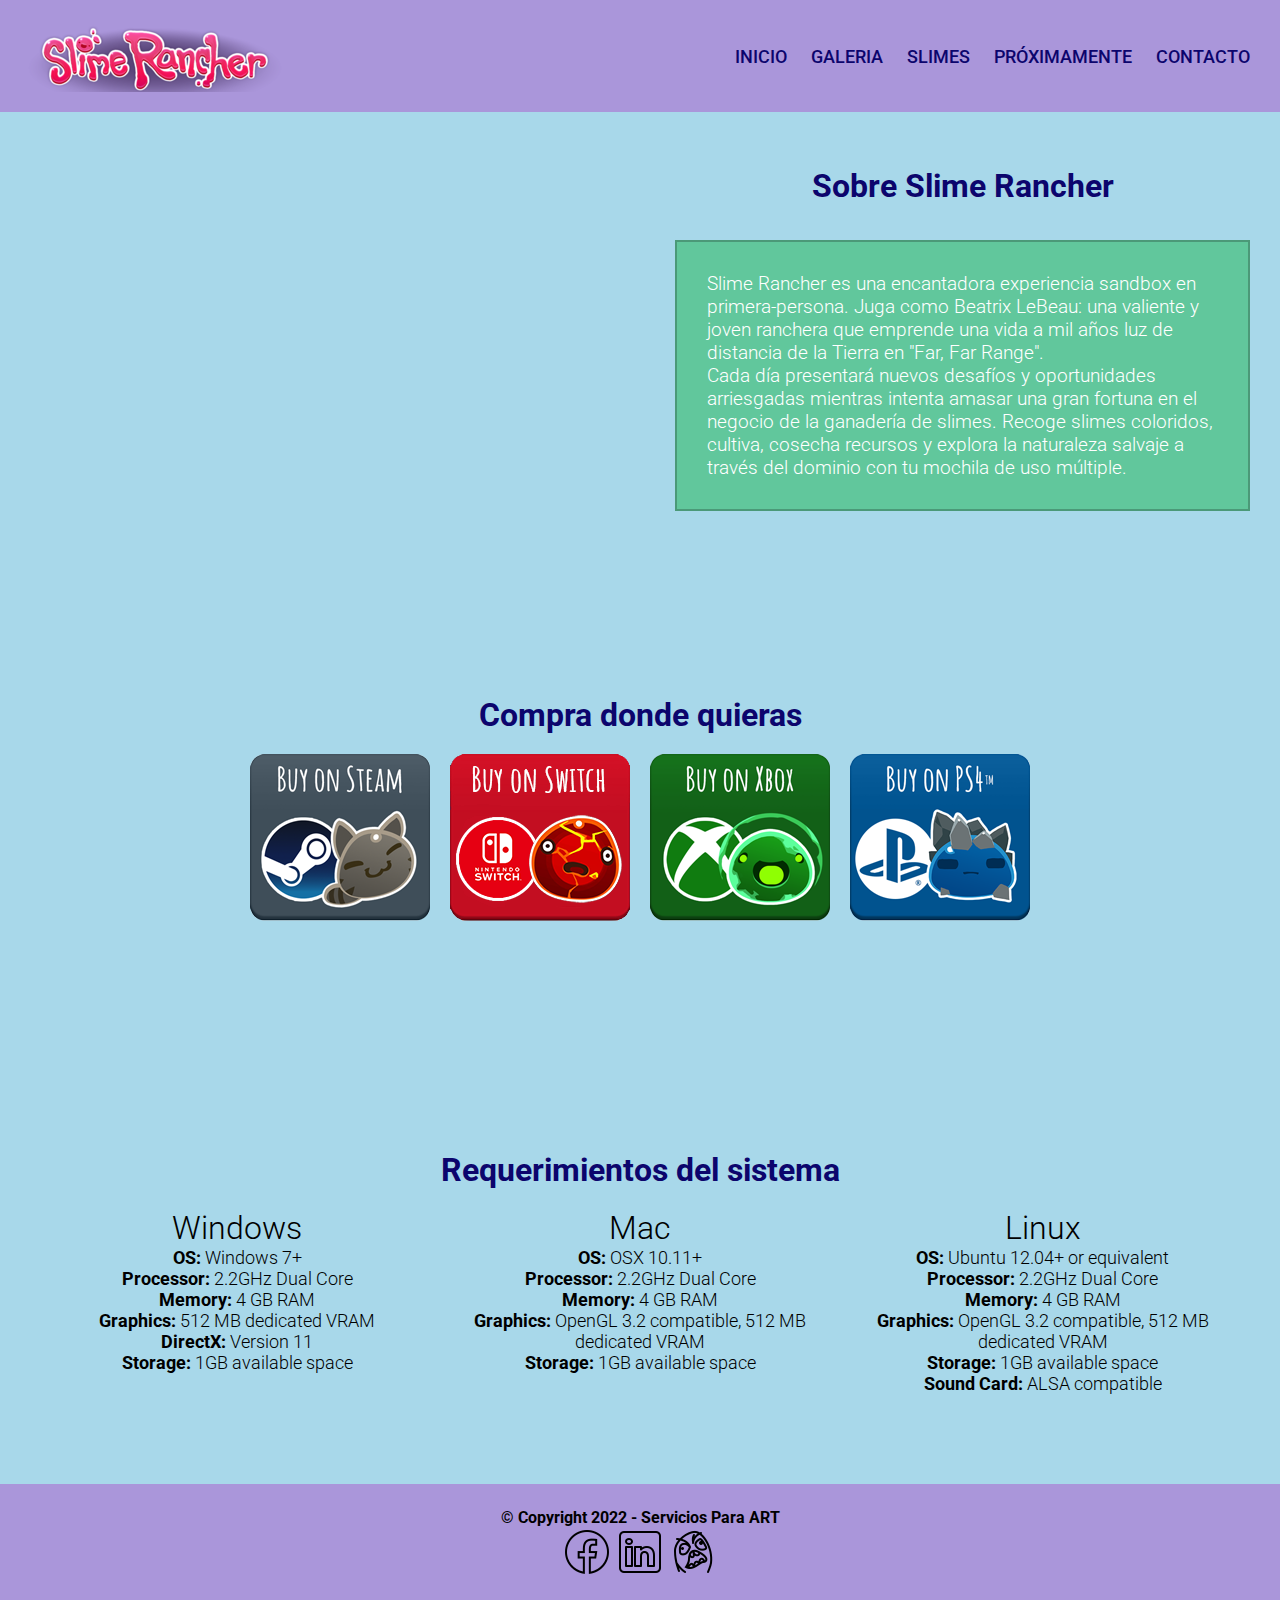
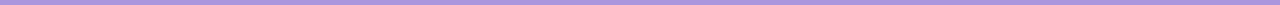
==== index.html @ 7c5620d7 "nuevo proyecto" ====
<!DOCTYPE html>
<html lang="en">

<head>
  <meta charset="UTF-8" />
  <meta http-equiv="X-UA-Compatible" content="IE=edge" />
  <meta name="viewport" content="width=device-width, initial-scale=1.0" />

  <link href="https://cdn.jsdelivr.net/npm/bootstrap@5.2.0/dist/css/bootstrap.min.css" rel="stylesheet" integrity="sha384-gH2yIJqKdNHPEq0n4Mqa/HGKIhSkIHeL5AyhkYV8i59U5AR6csBvApHHNl/vI1Bx" crossorigin="anonymous">
  <link rel="stylesheet" href="./style/style.css">

  <title>Slime Rancher | Fan Page</title>

  <link rel="apple-touch-icon" sizes="180x180" href="images/apple-touch-icon.png">
  <link rel="icon" type="image/png" sizes="32x32" href="images/favicon-32x32.png">
  <link rel="icon" type="image/png" sizes="16x16" href="images/favicon-16x16.png">
  <link rel="manifest" href="images/site.webmanifest">
  <link rel="mask-icon" href="images/safari-pinned-tab.svg" color="#5bbad5">
  <meta name="msapplication-TileColor" content="#da532c">
  <meta name="theme-color" content="#ffffff">

  <meta name="author" content="Bruno">
  <meta name="copyrigth" content="">
  <meta name="description" content="">
  
</head>

<body>

  <header>
    <!--Navegacion-->
    <img src="./images/logo270x72.png" alt="Logo de Slime Rancher" id="logo"/>
    <nav>
      <ul>
        <li><a href="index.html">Inicio</a></li>
        <li><a href="./sections/galeria.html">Galeria</a></li>
        <li><a href="./sections/slimes.html">Slimes</a></li>
        <li><a href="./sections/proximamente.html">Próximamente</a></li>
        <li><a href="./sections/contacto.html">Contacto</a></li>
      </ul>
    </nav>
  </header>

  <!-- principal-->

  <div class="padre-inicio">
    <div class="video" style="padding-bottom:56.25%; position:relative; display:block; width: 90%">
      <iframe width="100%" height="100%" src="https://www.youtube.com/embed/oOL-dsa79Xs" title="YouTube video player" frameborder="0" allow="accelerometer; autoplay; clipboard-write; encrypted-media; gyroscope; picture-in-picture" allowfullscreen class="trailer-inicio" style="position:absolute; top:0; left: 0"></iframe>
    </div>
    
  
    <div class="texto-inicio">
      <h1>Sobre Slime Rancher</h1>
      <div class="texto">
        <p>
          Slime Rancher es una encantadora experiencia sandbox en primera-persona. Juga como Beatrix LeBeau: una valiente y joven ranchera que emprende una vida a mil años luz de distancia de la Tierra en "Far, Far Range".
          
        </p>
        <p>
          Cada día presentará nuevos desafíos y oportunidades arriesgadas mientras intenta amasar una gran fortuna en el negocio de la ganadería de slimes. Recoge slimes coloridos, cultiva, cosecha recursos y explora la naturaleza salvaje a través del dominio con tu mochila de uso múltiple.
        </p>   
      </div>
       
    </div>

    <div class="venta">
      <h1>Compra donde quieras</h1>
      <div class="venta-links">
        <a href="https://store.steampowered.com/app/433340/Slime_Rancher/">
          <img src="./images/buysteam.png" alt="Comprar en Steam">
        </a>
        <a href="https://www.nintendo.com/games/detail/slime-rancher-plortable-edition-switch/">
          <img src="./images/buyswitch.png" alt="Comprar en Switch">
        </a>
        <a href="http://www.microsoft.com/en-us/store/p/slime-rancher-game-preview/c2nc88m7nwz1">
          <img src="./images/buyxbox.png" alt="Comprar en Xbox">
        </a>
        <a href="https://store.playstation.com/en-us/product/UP2293-CUSA11587_00-SLIMERANCHER0001">
          <img src="./images/buyps4.png" alt="Comprar en PS4">
        </a>
      </div>
    </div>

    <div class="requerimientos">
      <h1>Requerimientos del sistema </h1>
      <div class="requerimientos-lista">
        <div class="reque-windows">
          <div class="titulo-reque">Windows</div>
          <div class="texto-reque"><b>OS:</b> Windows 7+</div> 
          <div class="texto-reque"><b>Processor:</b> 2.2GHz Dual Core</div>
          <div class="texto-reque"><b>Memory:</b> 4 GB RAM</div>
          <div class="texto-reque"><b>Graphics:</b> 512 MB dedicated VRAM</div>
          <div class="texto-reque"><b>DirectX:</b> Version 11</div>
          <div class="texto-reque"><b>Storage:</b> 1GB available space</div>
        </div>
        <div class="reque-mac">
          <div class="titulo-reque">Mac</div>
          <div class="texto-reque"><b>OS:</b> OSX 10.11+</div> 
          <div class="texto-reque"><b>Processor:</b> 2.2GHz Dual Core</div>
          <div class="texto-reque"><b>Memory:</b> 4 GB RAM</div>
          <div class="texto-reque"><b>Graphics:</b> OpenGL 3.2 compatible, 512 MB dedicated VRAM</div>
          <div class="texto-reque"><b>Storage:</b> 1GB available space</div>
        </div>
        <div class="reque-linus">
          <div class="titulo-reque">Linux</div>
          <div class="texto-reque"><b>OS:</b> Ubuntu 12.04+ or equivalent</div> 
          <div class="texto-reque"><b>Processor:</b> 2.2GHz Dual Core</div>
          <div class="texto-reque"><b>Memory:</b> 4 GB RAM</div>
          <div class="texto-reque"><b>Graphics:</b> OpenGL 3.2 compatible, 512 MB dedicated VRAM</div>
          <div class="texto-reque"><b>Storage:</b> 1GB available space</div>
          <div class="texto-reque"><b>Sound Card:</b> ALSA compatible</div>
        </div>

      </div>
    </div>
  </div>
  



  <!-- pie de pagina -->
  <footer id="footer">
    <h3>© Copyright 2022 - Servicios Para ART</h3>
    <!--Iconos-->
    <div class="d-flex flex-row justify-content-center align-items-end">
      <img src="./images/icons8-facebook-50.png" alt="Icono de facebook">
      <img src="./images/icons8-linkedin-50.png" alt="Icono de linkedin">
      <img src="./images/icons8-angry-face-meme-50.png" alt="Icono de meme cara enojada">
    </div>
  </footer>


  <!--Bootstrap-->
  <script src="https://cdn.jsdelivr.net/npm/bootstrap@5.2.0/dist/js/bootstrap.bundle.min.js" integrity="sha384-A3rJD856KowSb7dwlZdYEkO39Gagi7vIsF0jrRAoQmDKKtQBHUuLZ9AsSv4jD4Xa" crossorigin="anonymous"></script>
</body>

</html>
---- style/style.css ----
@import url("https://fonts.googleapis.com/css2?family=Roboto:wght@100;300;500&display=swap");
header {
  background-color: #AA96DA;
  position: -webkit-sticky;
  position: sticky;
  top: 0;
  left: 0;
  display: flex;
  justify-content: space-between;
  align-items: center;
  padding: 20px;
  z-index: 100;
}

nav ul {
  margin: 0;
}
nav ul li {
  padding: 10px 10px;
  display: inline-block;
}

footer {
  padding: 25px;
  left: 0;
  bottom: 0;
  background-color: #AA96DA;
  text-align: center;
  font-size: smaller;
}

.texto {
  border: 2px solid #4b9978;
  background-color: #61c79c;
  max-width: 794px;
  padding: 30px;
  margin: 15px;
  margin-bottom: 50px;
  color: white;
}

video .trailer-inicio {
  grid-area: trailer-inicio;
  padding: 15px;
  border-style: none;
  border: 1px;
  border-radius: 20px;
}

.trailer-inicio:hover {
  transform: scale(1.2);
  transition: transform 0.2s;
}

.texto-inicio {
  grid-area: texto-inicio;
  display: flex;
  flex-direction: column;
  align-items: center;
  padding: 15px;
}

.venta {
  grid-area: venta;
  padding: 15px;
  display: flex;
  flex-direction: column;
  align-items: center;
}
.venta .venta-links {
  display: flex;
  gap: 20px;
  align-items: center;
  flex-wrap: wrap;
  justify-content: center;
}

.requerimientos {
  grid-area: requerimientos;
  padding: 15px;
  display: flex;
  flex-direction: column;
  align-items: center;
}
.requerimientos .requerimientos-lista {
  display: flex;
  justify-content: space-around;
  flex-wrap: wrap;
}
.requerimientos .requerimientos-lista .reque-windows, .requerimientos .requerimientos-lista .reque-mac, .requerimientos .requerimientos-lista .reque-linus {
  flex-grow: 1;
  flex-shrink: 1;
  flex-basis: 0;
  text-align: center;
}
.requerimientos .requerimientos-lista .reque-windows .titulo-reque, .requerimientos .requerimientos-lista .reque-mac .titulo-reque, .requerimientos .requerimientos-lista .reque-linus .titulo-reque {
  font-size: xx-large;
}
.requerimientos .requerimientos-lista .reque-windows .texto-reque, .requerimientos .requerimientos-lista .reque-mac .texto-reque, .requerimientos .requerimientos-lista .reque-linus .texto-reque {
  font-size: large;
}
.requerimientos .requerimientos-lista b {
  font-weight: bold;
}

.padre-inicio {
  display: grid;
  margin-top: 20px;
  width: 100%;
  grid-template-columns: repeat(2, 1fr);
  grid-template-rows: repeat(3, 1fr);
  gap: 10px;
  justify-items: center;
  align-items: center;
  grid-template-areas: "trailer-inicio texto-inicio" "venta venta" "requerimientos requerimientos";
}

.screenshot {
  display: flex;
  flex-direction: column;
  flex-wrap: nowrap;
  align-items: center;
}
.screenshot .screenshot-grid {
  width: 80%;
  margin: 20px auto 20px;
  display: grid;
  grid-template-columns: repeat(auto-fit, minmax(250px, 1fr));
  grid-gap: 10px;
}
.screenshot .screenshot-grid img {
  width: 100%;
  cursor: pointer;
  transition: 0.4s;
}

.wallpaper {
  display: flex;
  flex-direction: column;
  flex-wrap: nowrap;
  align-items: center;
}
.wallpaper .wallpaper-grid {
  width: 80%;
  margin: 20px auto 20px;
  display: grid;
  grid-template-columns: repeat(auto-fit, minmax(250px, 1fr));
  grid-gap: 10px;
}
.wallpaper .wallpaper-grid img {
  width: 100%;
  cursor: pointer;
  transition: 0.4s;
}

.screenshot-grid img:hover {
  transform: scale(0.8) rotate(-15deg);
  border-radius: 20px;
  box-shadow: 0 32px 75px rgba(68, 77, 136, 0.2);
}

.wallpaper-grid img:hover {
  transform: scale(0.8) rotate(-15deg);
  border-radius: 20px;
  box-shadow: 0 32px 75px rgba(68, 77, 136, 0.2);
}

.full-img {
  width: 100%;
  height: 100vh;
  background: rgba(0, 0, 0, 0.9);
  position: fixed;
  top: 0;
  left: 0;
  display: none;
  align-items: center;
  justify-content: center;
  z-index: 100;
}
.full-img img {
  width: 90%;
  max-width: 1200px;
}
.full-img span {
  position: absolute;
  top: 5%;
  right: 5%;
  font-size: 30px;
  color: white;
  cursor: pointer;
}

.slimes-text {
  display: flex;
  flex-direction: column;
  flex-wrap: nowrap;
  align-items: center;
  margin: 50px;
}
.slimes-text h1 {
  color: black;
  text-align: center;
}
.slimes-text p {
  text-align: center;
}

.titulo-slimes {
  text-align: center;
}

.linea {
  border-top: 2px solid #AA96DA;
  height: 2px;
  padding: 0;
  margin: 20px auto 0 auto;
  width: 80%;
}

.defi-slimes {
  text-align: center;
}

.slimes {
  display: flex;
  gap: 20px;
  flex-wrap: wrap;
  justify-content: center;
}
.slimes .maincontainer {
  width: 350px;
  height: 350px;
  margin: 10px;
}
.slimes .maincontainer .back {
  display: flex;
  flex-direction: column;
  align-items: center;
  justify-content: space-around;
}
.slimes .maincontainer .front {
  display: flex;
  flex-direction: column;
  align-items: center;
}
.slimes .maincontainer .front .h2 {
  text-align: center;
  padding: 10px;
  color: #000;
}
.slimes .maincontainer .front img {
  width: 250px;
  height: 250px;
}
.slimes .maincontainer img {
  border-radius: 10px;
}

.maincontainer > .front {
  position: absolute;
  transform: perspective(600px) rotateY(0deg);
  width: 350px;
  height: 350px;
  -webkit-backface-visibility: hidden;
          backface-visibility: hidden;
  transition: transform 0.5s linear 0s;
}

.maincontainer > .back {
  position: absolute;
  transform: perspective(600px) rotateY(180deg);
  background: #262626;
  color: #fff;
  width: 350px;
  height: 350px;
  border-radius: 10px;
  padding: 5px;
  -webkit-backface-visibility: hidden;
          backface-visibility: hidden;
  transition: transform 0.5s linear 0s;
}

.maincontainer:hover > .front {
  transform: perspective(600px) rotateY(-180deg);
}

.maincontainer:hover > .back {
  transform: perspective(600px) rotateY(0deg);
}

.proximamente {
  display: flex;
  flex-direction: column;
  align-items: center;
  margin-bottom: 15px;
}
.proximamente .trailerSR2 {
  display: flex;
  flex-direction: column;
  align-items: center;
}

/* contacto.html */
.contacto {
  padding: 20px;
  gap: 20px;
  display: flex;
  flex-direction: column;
  align-items: center;
}
.contacto h2 {
  padding: 20px 20px;
  color: #0c056d;
}

#nombreApellido {
  grid-area: nombreApellido;
}

#email {
  grid-area: email;
}

#telefono {
  grid-area: telefono;
}

#motivo {
  grid-area: motivo;
}

#mensaje {
  grid-area: mensaje;
}

#boton {
  grid-area: 4/3/5/4;
}

.form-p {
  padding: 0 200px 0 200px;
  text-align: center;
}

label {
  color: #0c056d;
  font-family: "Roboto", sans-serif;
  font-weight: 500;
  margin-bottom: 0.5rem;
  display: inline-block;
}

.form-control {
  width: 100%;
  height: 50px;
  padding: 0.375rem 0.75rem;
  font-size: 1rem;
  font-weight: 500;
  line-height: 1.5;
  background-color: #fff;
  background-clip: padding-box;
  border: 2px solid #ced4da;
  border-radius: 0.25rem;
}

.formpadre {
  display: grid;
  margin: 50px;
  gap: 50px;
  grid-template-areas: " nombreApellido email   telefono " " motivo         motivo  motivo" " mensaje        mensaje mensaje" " boton          boton   boton";
  grid-template-rows: auto;
  grid-template-columns: 1fr 1fr 1fr;
}

.boton {
  background-color: #0c056d;
  width: 140px;
  height: 50px;
  border-width: 1px;
  font-size: 16px;
  color: #fff;
  border-color: #4e6096;
  border-radius: 10px;
  box-shadow: 0px 0px 5px 2px #9fb4f2;
  text-shadow: 0px 1px 0px #283966;
  background: linear-gradient(rgb(120, 146, 194), #476e9e);
}

.boton:hover {
  background: linear-gradient(#476e9e, rgb(120, 146, 194));
}

/*Celulares*/
@media (max-width: 640px) {
  #boton {
    grid-area: boton;
  }
  .padre-inicio {
    display: grid;
    grid-template-columns: auto;
    grid-template-rows: auto auto auto auto;
    gap: 1px;
    margin: 10px;
    justify-items: center;
    align-items: center;
    grid-template-areas: "texto-inicio" "trailer-inicio" "venta" "requerimientos";
  }
  header {
    flex-direction: column;
  }
  ul {
    display: flex;
    flex-direction: row;
    flex-wrap: wrap;
  }
  .form-p {
    padding: 0 10px 0;
  }
  .formpadre {
    display: grid;
    width: 100%;
    margin: 10px;
    gap: 20px;
    grid-template-areas: "nombreApellido" "email" "telefono" "motivo" "mensaje" "boton";
    grid-template-rows: 1fr;
    grid-template-columns: 1fr;
  }
  .requerimientos {
    display: flex;
    flex-direction: column;
    text-align: center;
  }
  .requerimientos .requerimientos-lista {
    display: flex;
    flex-direction: column;
  }
  .linea {
    width: 90%;
  }
}
/*Tablets*/
@media (min-width: 640px) and (max-width: 1024px) {
  header {
    flex-direction: column;
  }
  .form-p {
    padding: 0 0 0 0;
  }
  .padre-inicio {
    display: grid;
    grid-template-columns: auto;
    grid-template-rows: auto auto auto auto;
    gap: 1px;
    margin: 10px;
    justify-items: center;
    align-items: center;
    grid-template-areas: "texto-inicio" "trailer-inicio" "venta" "requerimientos";
  }
  .requerimientos-lista {
    display: flex;
    flex-direction: column;
  }
  .linea {
    width: 85%;
  }
}
/*paleta de colores https://colorhunt.co/palette/fcffa6c1ffd7b5deffcab8ff
*/
* {
  padding: 0;
  margin: 0;
}

body {
  background-color: #A8D8EA;
  font-family: "Roboto", sans-serif;
  font-weight: 300;
}

a {
  text-decoration: none;
  text-transform: uppercase;
  font-family: "Roboto", sans-serif;
  font-weight: 500;
  font-size: large;
  color: #0c056d;
}

h1 {
  padding: 20px 20px;
  color: #0c056d;
}

p {
  font-size: larger;
}/*# sourceMappingURL=style.css.map */
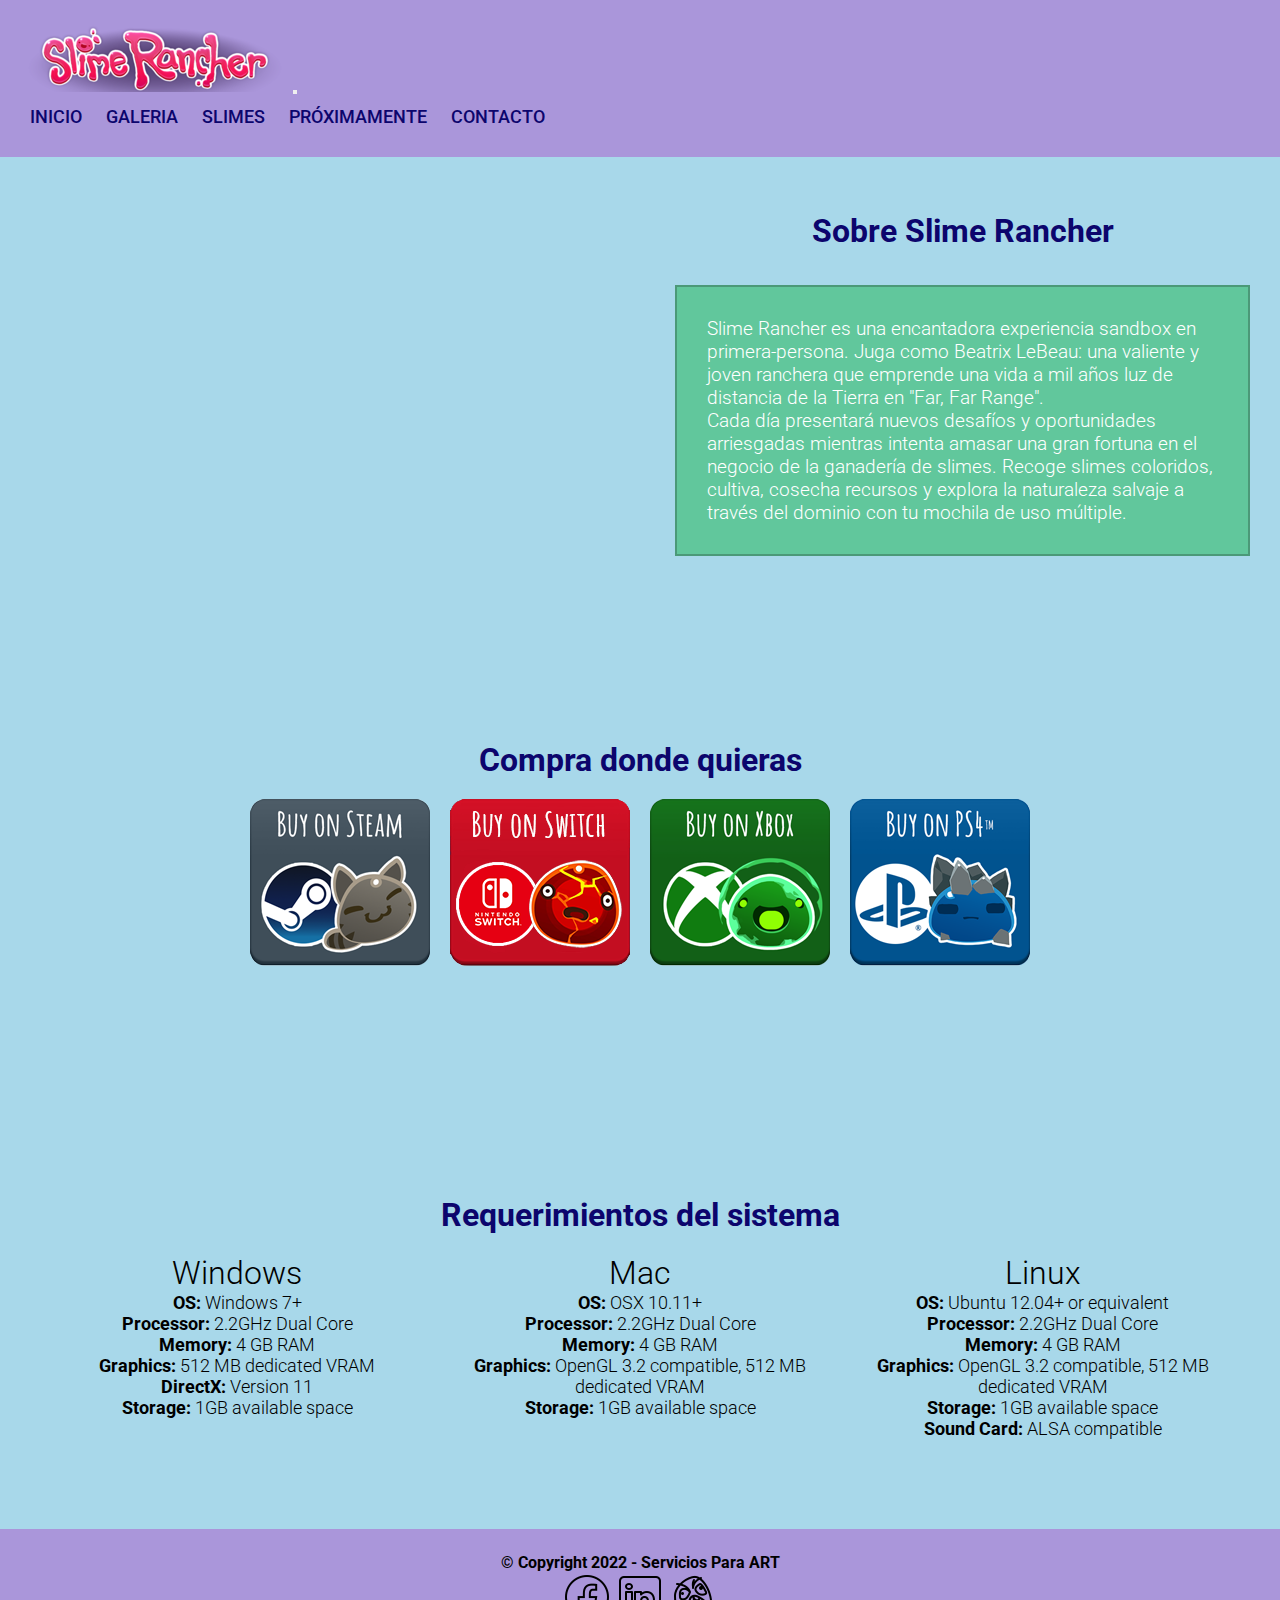
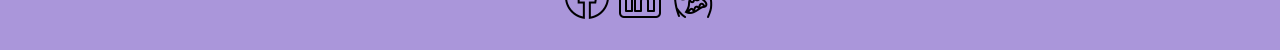
==== commit 72c10814: "agreglos header" ====
--- a/index.html
+++ b/index.html
@@ -21,26 +21,31 @@
 
   <meta name="author" content="Bruno">
   <meta name="copyrigth" content="">
-  <meta name="description" content="">
-  
+  <meta name="description" content="Este sitio es una Fan Page del videojuego -Slime Rancher-">
+  <meta name="keywords" content="Videojuegos, Slime Rancher, Slimes">
 </head>
 
 <body>
 
   <header>
-    <!--Navegacion-->
-    <img src="./images/logo270x72.png" alt="Logo de Slime Rancher" id="logo"/>
-    <nav>
-      <ul>
-        <li><a href="index.html">Inicio</a></li>
-        <li><a href="./sections/galeria.html">Galeria</a></li>
-        <li><a href="./sections/slimes.html">Slimes</a></li>
-        <li><a href="./sections/proximamente.html">Próximamente</a></li>
-        <li><a href="./sections/contacto.html">Contacto</a></li>
-      </ul>
+    <nav class="navbar navbar-expand-lg navbar-dark bgNav">
+      <div class="container-fluid">
+        <a class="navbar-brand" href="./index.html"><img src="./images/logo270x72.png" alt="Logo de Slime Rancher" class="logo"></a>
+        <button class="navbar-toggler navbar-dark" type="button" data-bs-toggle="collapse" data-bs-target="#navbarNav" aria-controls="navbarNav" aria-expanded="false" aria-label="Toggle navigation">
+          <span class="navbar-toggler-icon"></span>
+        </button>
+
+        <div class="collapse navbar-collapse nav" id="navbarNav">
+          <ul>
+            <li><a href="index.html">Inicio</a></li>
+            <li><a href="./sections/galeria.html">Galeria</a></li>
+            <li><a href="./sections/slimes.html">Slimes</a></li>
+            <li><a href="./sections/proximamente.html">Próximamente</a></li>
+            <li><a href="./sections/contacto.html">Contacto</a></li>
+          </ul>
+        </div>
     </nav>
   </header>
-
   <!-- principal-->
 
   <div class="padre-inicio">
--- a/style/style.css
+++ b/style/style.css
@@ -5,19 +5,36 @@
   position: sticky;
   top: 0;
   left: 0;
-  display: flex;
-  justify-content: space-between;
-  align-items: center;
   padding: 20px;
   z-index: 100;
 }
 
+nav {
+  padding-left: 0;
+  margin-bottom: 0;
+}
 nav ul {
   margin: 0;
 }
 nav ul li {
   padding: 10px 10px;
   display: inline-block;
+}
+nav ul li a {
+  text-decoration: none;
+  text-transform: uppercase;
+  font-family: "Roboto", sans-serif;
+  font-weight: 500;
+  font-size: large;
+  color: #0c056d;
+}
+
+container-fluid {
+  display: flex;
+}
+
+.navbar-collapse {
+  flex-grow: 0;
 }
 
 footer {
@@ -115,20 +132,23 @@
   grid-template-areas: "trailer-inicio texto-inicio" "venta venta" "requerimientos requerimientos";
 }
 
-.screenshot {
+.galeria {
+  margin-top: 20px;
+}
+.galeria .screenshot {
   display: flex;
   flex-direction: column;
   flex-wrap: nowrap;
   align-items: center;
 }
-.screenshot .screenshot-grid {
+.galeria .screenshot .screenshot-grid {
   width: 80%;
   margin: 20px auto 20px;
   display: grid;
   grid-template-columns: repeat(auto-fit, minmax(250px, 1fr));
   grid-gap: 10px;
 }
-.screenshot .screenshot-grid img {
+.galeria .screenshot .screenshot-grid img {
   width: 100%;
   cursor: pointer;
   transition: 0.4s;
@@ -195,11 +215,12 @@
   flex-direction: column;
   flex-wrap: nowrap;
   align-items: center;
-  margin: 50px;
+  margin: 20px;
 }
 .slimes-text h1 {
-  color: black;
-  text-align: center;
+  color: #0c056d;
+  text-align: center;
+  padding: 20px;
 }
 .slimes-text p {
   text-align: center;
@@ -246,7 +267,7 @@
 .slimes .maincontainer .front .h2 {
   text-align: center;
   padding: 10px;
-  color: #000;
+  color: #0c056d;
 }
 .slimes .maincontainer .front img {
   width: 250px;
@@ -292,7 +313,7 @@
   display: flex;
   flex-direction: column;
   align-items: center;
-  margin-bottom: 15px;
+  margin: 20px;
 }
 .proximamente .trailerSR2 {
   display: flex;
@@ -308,8 +329,8 @@
   flex-direction: column;
   align-items: center;
 }
-.contacto h2 {
-  padding: 20px 20px;
+.contacto h1 {
+  padding: 20px;
   color: #0c056d;
 }
 
@@ -439,9 +460,16 @@
   }
 }
 /*Tablets*/
-@media (min-width: 640px) and (max-width: 1024px) {
-  header {
+@media (min-width: 640px) and (max-width: 992px) {
+  #navbarNav {
+    justify-content: center;
+  }
+  ul {
+    display: flex;
     flex-direction: column;
+    padding-left: 0;
+    margin-bottom: 0;
+    list-style: none;
   }
   .form-p {
     padding: 0 0 0 0;
@@ -451,7 +479,7 @@
     grid-template-columns: auto;
     grid-template-rows: auto auto auto auto;
     gap: 1px;
-    margin: 10px;
+    margin: 0px;
     justify-items: center;
     align-items: center;
     grid-template-areas: "texto-inicio" "trailer-inicio" "venta" "requerimientos";
@@ -477,15 +505,6 @@
   font-weight: 300;
 }
 
-a {
-  text-decoration: none;
-  text-transform: uppercase;
-  font-family: "Roboto", sans-serif;
-  font-weight: 500;
-  font-size: large;
-  color: #0c056d;
-}
-
 h1 {
   padding: 20px 20px;
   color: #0c056d;
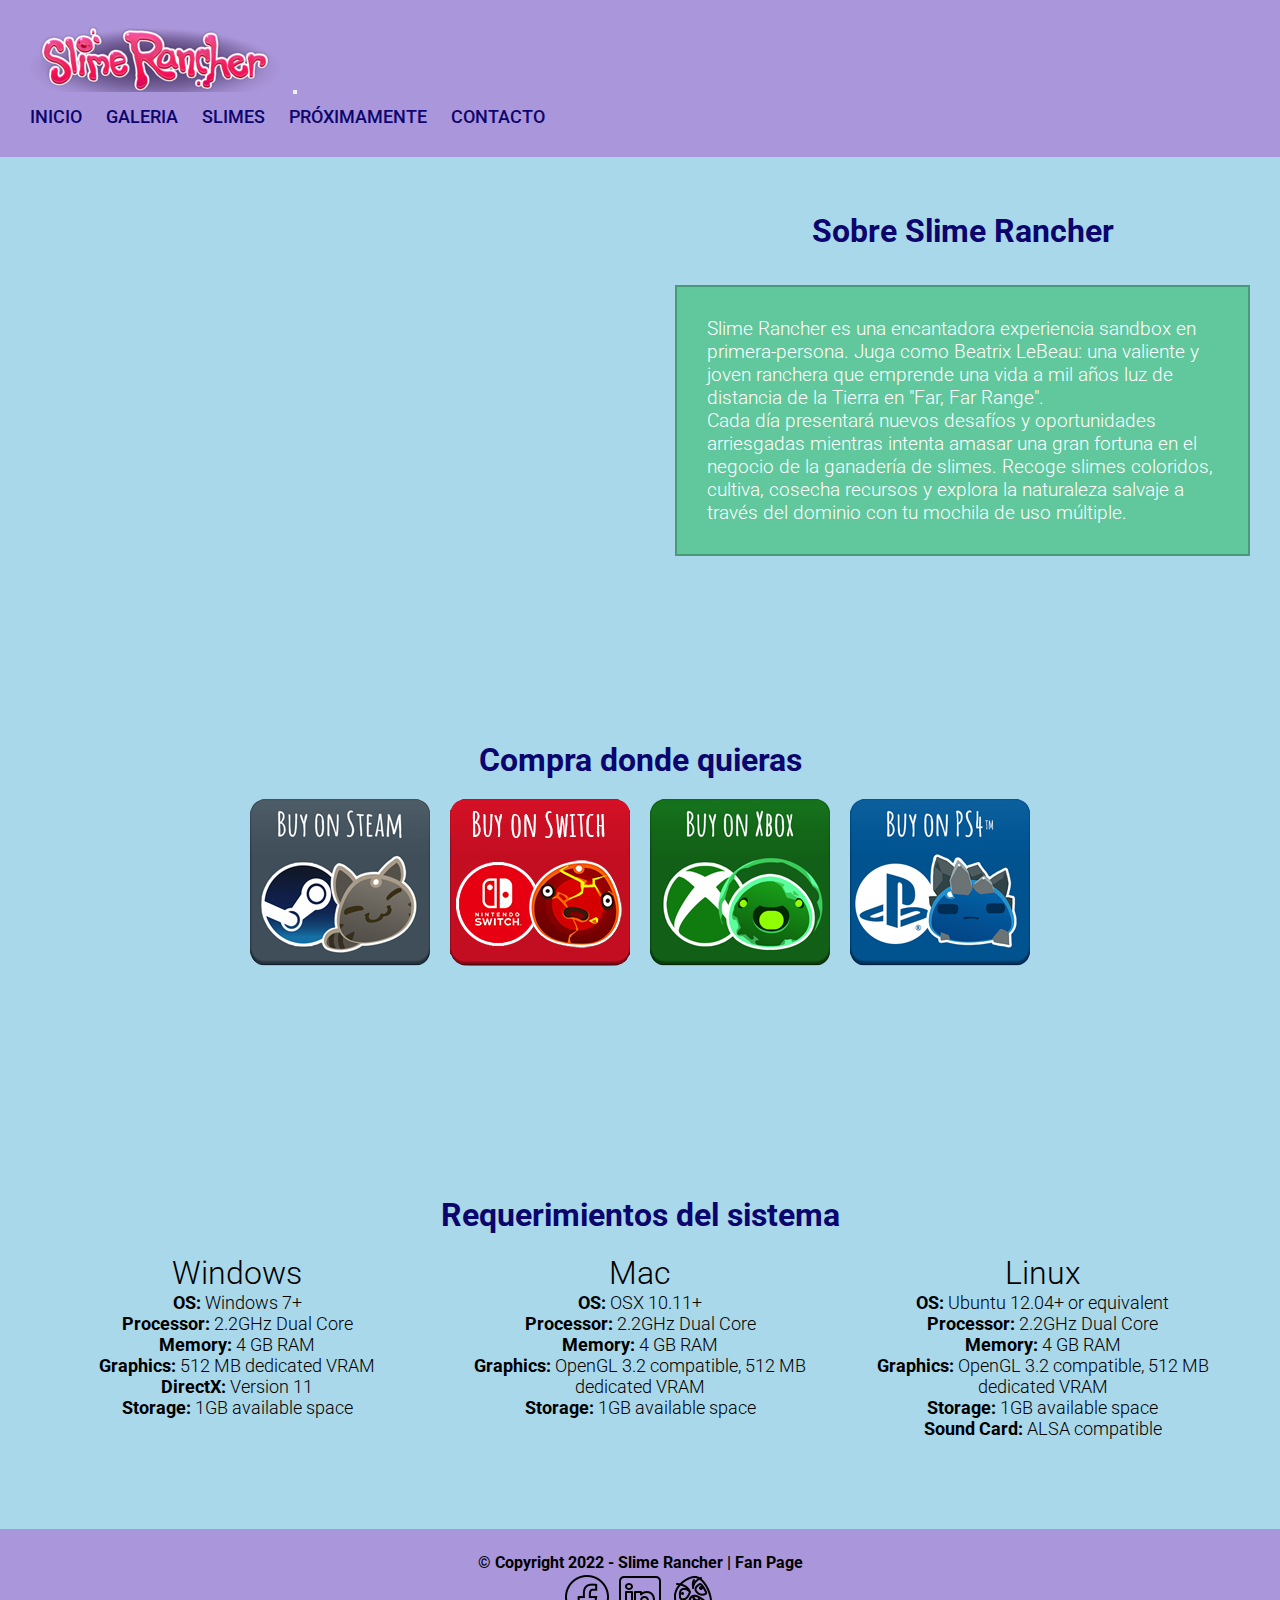
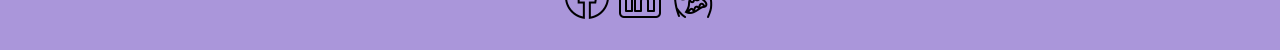
==== commit a100dfaf: "agreglos varios" ====
--- a/index.html
+++ b/index.html
@@ -125,7 +125,7 @@
 
   <!-- pie de pagina -->
   <footer id="footer">
-    <h3>© Copyright 2022 - Servicios Para ART</h3>
+    <h3>© Copyright 2022 - Slime Rancher | Fan Page</h3>
     <!--Iconos-->
     <div class="d-flex flex-row justify-content-center align-items-end">
       <img src="./images/icons8-facebook-50.png" alt="Icono de facebook">
--- a/style/style.css
+++ b/style/style.css
@@ -413,6 +413,16 @@
 
 /*Celulares*/
 @media (max-width: 640px) {
+  #navbarNav {
+    justify-content: center;
+  }
+  ul {
+    display: flex;
+    flex-direction: column;
+    padding-left: 0;
+    margin-bottom: 0;
+    list-style: none;
+  }
   #boton {
     grid-area: boton;
   }
